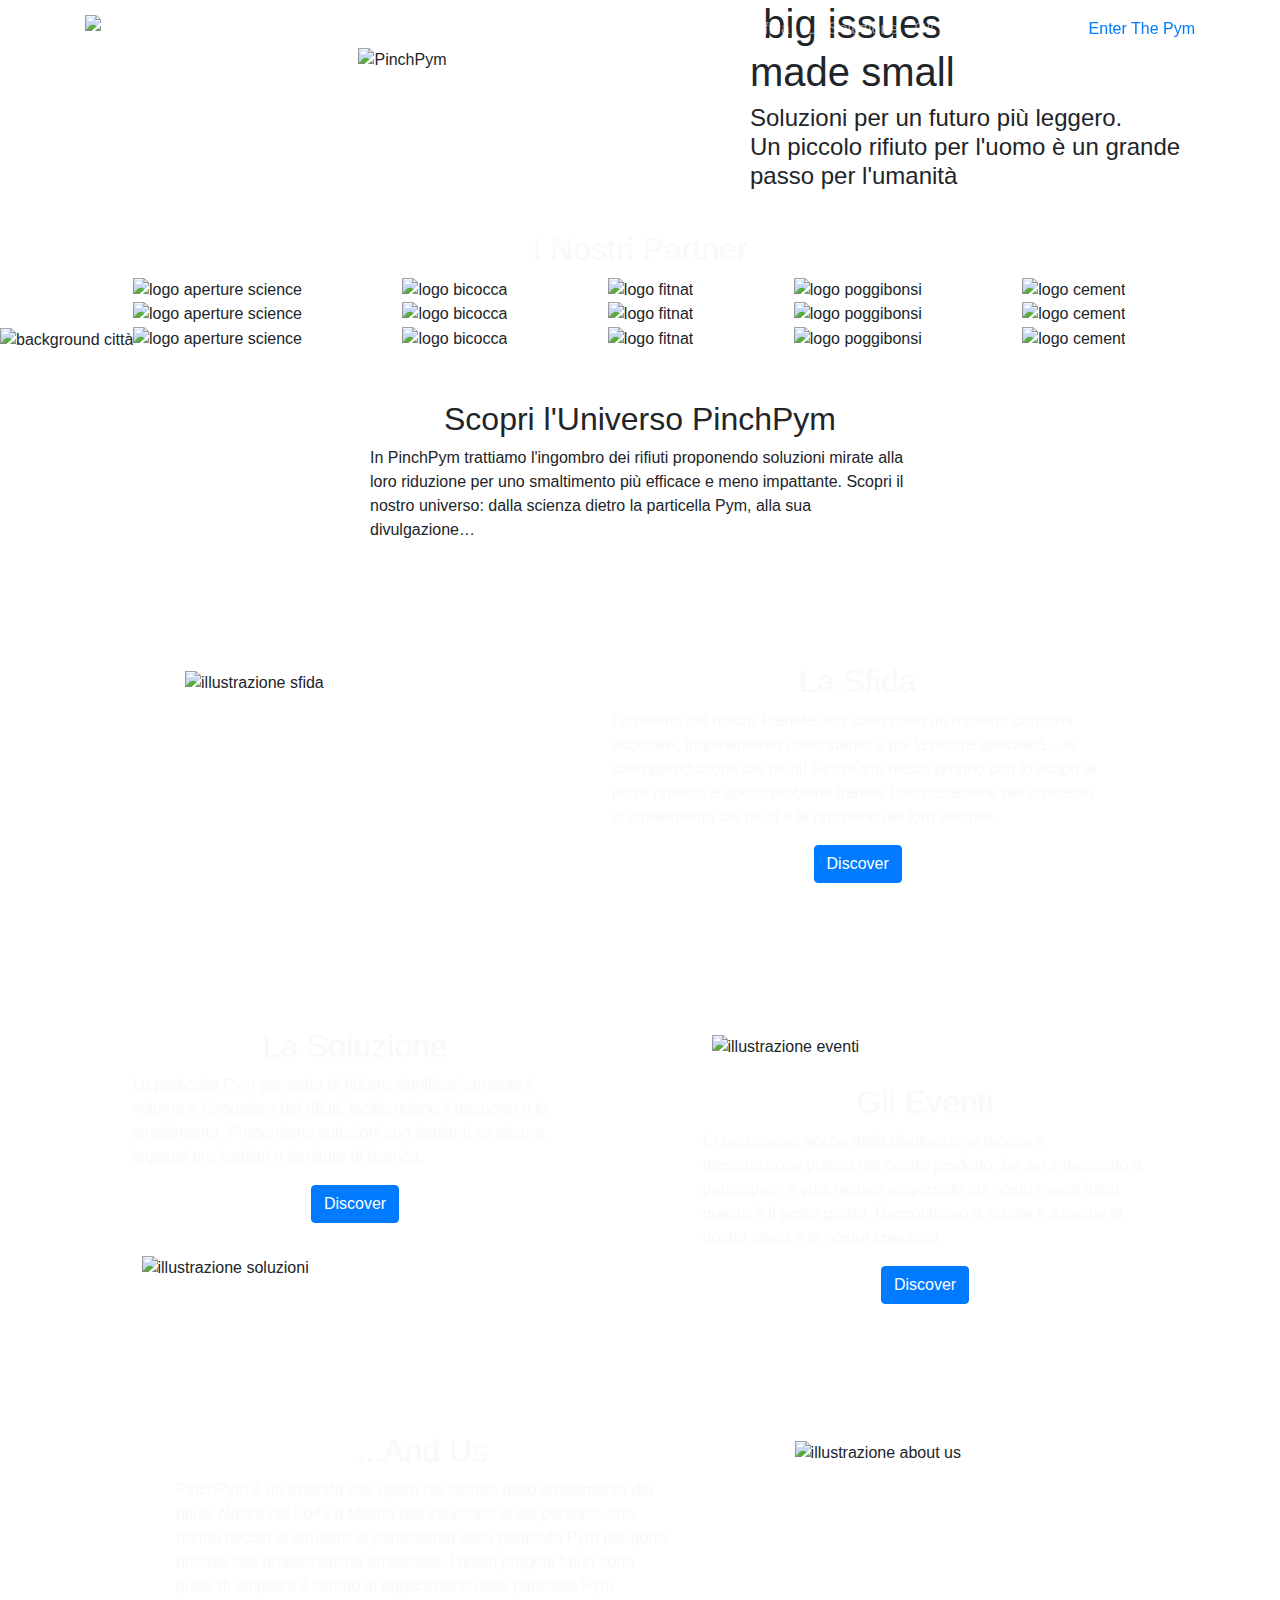
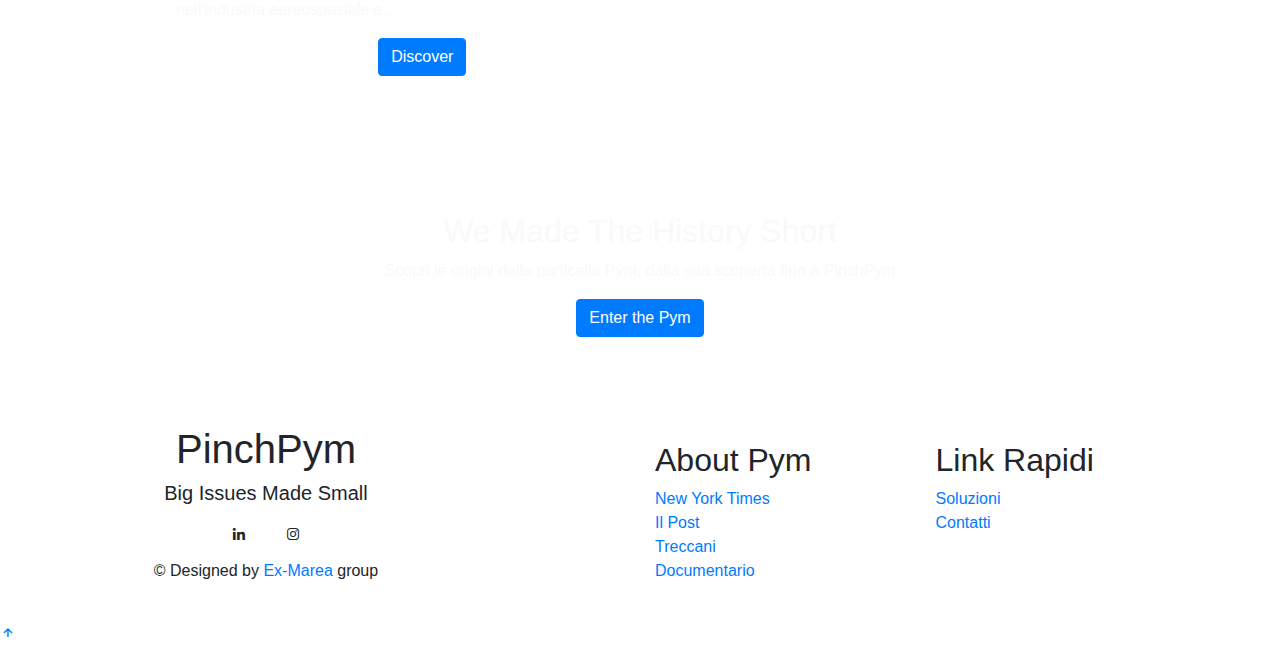
==== index.html @ e845d422 "Create index.html" ====
<!doctype html>
<html lang="en">
  <head>
  
    <!-- Required meta tags -->
    <meta charset="utf-8">
    <meta name="viewport" content="width=device-width, initial-scale=1, shrink-to-fit=no">

    <!-- Title, snippet e Kw-->
    <title>PinchPym - Home</title>
    <meta content="Big Issues Made Small: smaltiamo i tuoi rifiuti con soluzioni pratiche ed efficaci. Verso l'impatto 0" name="description">
    <meta content="riciclo, sostenibilità, soluzioni ambientali, sfide e problematiche, agenda 2030, pinchpym, smaltimento rifiuti" name="keywords">

    <!-- Tab Icon -->
    <link href="img/dettagli_planet_icon.svg" rel="Pinchpym icon">
    
    <!-- Bootstrap CSS -->
    <link rel="stylesheet" href="https://cdn.jsdelivr.net/npm/bootstrap@4.3.1/dist/css/bootstrap.min.css" integrity="sha384-ggOyR0iXCbMQv3Xipma34MD+dH/1fQ784/j6cY/iJTQUOhcWr7x9JvoRxT2MZw1T" crossorigin="anonymous">
    
    <!-- Our CSS -->
    <link href="css/main.css" rel="stylesheet">

    <!-- Fonts -->
    <link rel="preconnect" href="https://fonts.googleapis.com">
    <link rel="preconnect" href="https://fonts.gstatic.com" crossorigin>
    <!-- Big Shoulder Display -->
    <link href="https://fonts.googleapis.com/css2?family=Big+Shoulders+Display:wght@500;600;700&display=swap" rel="stylesheet">
    <!-- Monda -->
    <link href="https://fonts.googleapis.com/css2?family=Monda:wght@400;700&display=swap" rel="stylesheet">

    <!-- Boxicons -->
    <link href='https://unpkg.com/boxicons@2.1.2/css/boxicons.min.css' rel='stylesheet'>

  </head>
        
  <body>

    <!--====== NavBar ======-->
    <header class="fixed-top pb-2">
      <div class="container">
          <nav class="navbar navbar-expand-lg navbar-dark px-0">
              <a class="navbar-brand" href="index.html">
                <img src="img/pinchpym_logo_navbar.svg" alt="logo Pinchpym">
              </a>

              <!-- Mobile Toggle -->
              <button class="navbar-toggler" type="button" data-toggle="collapse" data-target="#navbarNavDropdown" aria-controls="navbarNavDropdown" aria-expanded="false" aria-label="Toggle navigation">
                <span class="navbar-toggler-icon mobile-toggle"></span>
              </button>

              <!-- Links -->
              <div class="collapse navbar-collapse" id="navbarNavDropdown">
                <ul class="navbar-nav ml-auto pl-1" style="align-items: baseline;">
                  <li class="nav-item">
                    <a class="nav-link" href="01_La_Sfida.html">La Sfida</a>
                  </li>
                  <li class="nav-item">
                    <a class="nav-link" href="02_La_Soluzione.html">La Soluzione</a>
                  </li>
                  <li class="nav-item">
                    <a class="nav-link" href="03_Gli_Eventi.html">Gli Eventi</a>
                  </li>
                  <li class="nav-item">
                      <a class="nav-link" href="04_And_Us.html">...And Us</a>
                  </li>
                  <li class="nav-item ml-0 ml-lg-3 my-3 my-lg-0">
                      <a class="btn-enter-the-pym" href="05_Enter_the_Pym.html">Enter The Pym</a>
                  </li>
                </ul>
              </div>
          </nav>
      </div>
    </header>
      
    <!--====== Hero Section ======-->
    <section id="hero" class="hero d-flex align-items-center section-bg">
      <div class="container">
        <div class="row justify-content-between">
          <div class="col-lg-7 text-center text-lg-start logo-bg">
            <img src="img/Home/pinchpym_logo_hero.svg" class="img-fluid my-5" alt="PinchPym">
          </div>
          <div class="col-lg-5 d-flex flex-column justify-content-center align-items-start align-items-md-center align-items-lg-start text-left text-md-center text-lg-start">
            <h1 class="d-none d-lg-block">big issues<br>made small</h1>
            <h4 class="d-none d-lg-block text-left ml-n5 ml-lg-0">Soluzioni per un futuro più leggero.<br>Un piccolo rifiuto per l'uomo è un grande passo per l'umanità</h4>
            
            <h1 class="d-lg-none text-center">big issues made small</h1>
            <h4 class="d-lg-none text-left ml-0">Soluzioni per un futuro più leggero.<br>Un piccolo rifiuto per l'uomo è un grande passo per l'umanità</h4>
          </div>
        </div>
      </div>
    </section>

    <!--====== Partners Section ======-->
    <div class="container-xxl partners my-3">
      <div class="row align-items-center mb-n5">
        <div class="container">
          <h2 class="text-center text-light text-capitalize pt-3">I Nostri Partner</h2>
          <div class="d-none d-lg-block slider mb-4">
            <div class="logos">
              <img class="partner-space px-lg-5" src="img/Partners/logo_aperture_cement_small.png" alt="logo aperture science"
                   srcset="img/Partners/logo_partner_aperture_small.png 250w, img/Partners/logo_partner_aperture_large.png 500w"
                   sizes="(max-width: 767px) 150px, (max-width: 991px) 210px, 230px">
              <img class="partner-space px-lg-5" src="img/Partners/logo_partner_bicocca_small.png" alt="logo bicocca"
                   srcset="img/Partners/logo_partner_bicocca_small.png 250w, img/Partners/logo_partner_bicocca_large.png 500w"
                   sizes="(max-width: 767px) 150px, (max-width: 991px) 210px, 230px">
              <img class="partner-space px-lg-5" src="img/Partners/logo_fitnat_fitnat_small.png" alt="logo fitnat"
                   srcset="img/Partners/logo_partner_fitnat_small.png 250w, img/Partners/logo_partner_fitnat_large.png 500w"
                   sizes="(max-width: 767px) 150px, (max-width: 991px) 210px, 230px">
              <img class="partner-space px-lg-5" src="img/Partners/logo_partner_poggibonsi_small.png" alt="logo poggibonsi"
                   srcset="img/Partners/logo_partner_poggibonsi_small.png 250w, img/Partners/logo_partner_poggibonsi_large.png 500w"
                   sizes="(max-width: 767px) 150px, (max-width: 991px) 210px, 230px">
              <img class="partner-space px-lg-5" src="img/Partners/logo_partner_cement_small.png" alt="logo cement"
                   srcset="img/Partners/logo_partner_cement_small.png 250w, img/Partners/logo_partner_cement_large.png 500w"
                   sizes="(max-width: 767px) 150px, (max-width: 991px) 210px, 230px">
            </div>
            <div class="logos">
              <img class="partner-space px-lg-5" src="img/Partners/logo_aperture_cement_small.png" alt="logo aperture science"
                   srcset="img/Partners/logo_partner_aperture_small.png 250w, img/Partners/logo_partner_aperture_large.png 500w"
                   sizes="(max-width: 767px) 150px, (max-width: 991px) 210px, 230px">
              <img class="partner-space px-lg-5" src="img/Partners/logo_partner_bicocca_small.png" alt="logo bicocca"
                   srcset="img/Partners/logo_partner_bicocca_small.png 250w, img/Partners/logo_partner_bicocca_large.png 500w"
                   sizes="(max-width: 767px) 150px, (max-width: 991px) 210px, 230px">
              <img class="partner-space px-lg-5" src="img/Partners/logo_fitnat_fitnat_small.png" alt="logo fitnat"
                   srcset="img/Partners/logo_partner_fitnat_small.png 250w, img/Partners/logo_partner_fitnat_large.png 500w"
                   sizes="(max-width: 767px) 150px, (max-width: 991px) 210px, 230px">
              <img class="partner-space px-lg-5" src="img/Partners/logo_partner_poggibonsi_small.png" alt="logo poggibonsi"
                   srcset="img/Partners/logo_partner_poggibonsi_small.png 250w, img/Partners/logo_partner_poggibonsi_large.png 500w"
                   sizes="(max-width: 767px) 150px, (max-width: 991px) 210px, 230px">
              <img class="partner-space px-lg-5" src="img/Partners/logo_partner_cement_small.png" alt="logo cement"
                   srcset="img/Partners/logo_partner_cement_small.png 250w, img/Partners/logo_partner_cement_large.png 500w"
                   sizes="(max-width: 767px) 150px, (max-width: 991px) 210px, 230px">
            </div>
            <div class="logos">
              <img class="partner-space px-lg-5" src="img/Partners/logo_aperture_cement_small.png" alt="logo aperture science"
                   srcset="img/Partners/logo_partner_aperture_small.png 250w, img/Partners/logo_partner_aperture_large.png 500w"
                   sizes="(max-width: 767px) 150px, (max-width: 991px) 210px, 230px">
              <img class="partner-space px-lg-5" src="img/Partners/logo_partner_bicocca_small.png" alt="logo bicocca"
                   srcset="img/Partners/logo_partner_bicocca_small.png 250w, img/Partners/logo_partner_bicocca_large.png 500w"
                   sizes="(max-width: 767px) 150px, (max-width: 991px) 210px, 230px">
              <img class="partner-space px-lg-5" src="img/Partners/logo_fitnat_fitnat_small.png" alt="logo fitnat"
                   srcset="img/Partners/logo_partner_fitnat_small.png 250w, img/Partners/logo_partner_fitnat_large.png 500w"
                   sizes="(max-width: 767px) 150px, (max-width: 991px) 210px, 230px">
              <img class="partner-space px-lg-5" src="img/Partners/logo_partner_poggibonsi_small.png" alt="logo poggibonsi"
                   srcset="img/Partners/logo_partner_poggibonsi_small.png 250w, img/Partners/logo_partner_poggibonsi_large.png 500w"
                   sizes="(max-width: 767px) 150px, (max-width: 991px) 210px, 230px">
              <img class="partner-space px-lg-5" src="img/Partners/logo_partner_cement_small.png" alt="logo cement"
                   srcset="img/Partners/logo_partner_cement_small.png 250w, img/Partners/logo_partner_cement_large.png 500w"
                   sizes="(max-width: 767px) 150px, (max-width: 991px) 210px, 230px">
            </div>
          </div>

          <div class="d-lg-none slider-mobile mb-4">
            <div class="logos-mobile">
              <img class="partner-space-mobile px-3 px-sm-4" src="img/Partners/logo_aperture_cement_small.png" alt="logo aperture science"
                   srcset="img/Partners/logo_partner_aperture_small.png 250w, img/Partners/logo_partner_aperture_large.png 500w"
                   sizes="(max-width: 767px) 150px, (max-width: 991px) 210px, 230px">
              <img class="partner-space-mobile px-3 px-sm-4" src="img/Partners/logo_partner_bicocca_small.png" alt="logo bicocca"
                   srcset="img/Partners/logo_partner_bicocca_small.png 250w, img/Partners/logo_partner_bicocca_large.png 500w"
                   sizes="(max-width: 767px) 150px, (max-width: 991px) 210px, 230px">
              <img class="partner-space-mobile px-3 px-sm-4" src="img/Partners/logo_fitnat_fitnat_small.png" alt="logo fitnat"
                   srcset="img/Partners/logo_partner_fitnat_small.png 250w, img/Partners/logo_partner_fitnat_large.png 500w"
                   sizes="(max-width: 767px) 150px, (max-width: 991px) 210px, 230px">
              <img class="partner-space-mobile px-3 px-sm-4" src="img/Partners/logo_partner_poggibonsi_small.png" alt="logo poggibonsi"
                   srcset="img/Partners/logo_partner_poggibonsi_small.png 250w, img/Partners/logo_partner_poggibonsi_large.png 500w"
                   sizes="(max-width: 767px) 150px, (max-width: 991px) 210px, 230px">
              <img class="partner-space-mobile px-3 px-sm-4" src="img/Partners/logo_partner_cement_small.png" alt="logo cement"
                   srcset="img/Partners/logo_partner_cement_small.png 250w, img/Partners/logo_partner_cement_large.png 500w"
                   sizes="(max-width: 767px) 150px, (max-width: 991px) 210px, 230px">
            </div>
            <div class="logos-mobile">
              <img class="partner-space-mobile px-3 px-sm-4" src="img/Partners/logo_aperture_cement_small.png" alt="logo aperture science"
                   srcset="img/Partners/logo_partner_aperture_small.png 250w, img/Partners/logo_partner_aperture_large.png 500w"
                   sizes="(max-width: 767px) 150px, (max-width: 991px) 210px, 230px">
              <img class="partner-space-mobile px-3 px-sm-4" src="img/Partners/logo_partner_bicocca_small.png" alt="logo bicocca"
                   srcset="img/Partners/logo_partner_bicocca_small.png 250w, img/Partners/logo_partner_bicocca_large.png 500w"
                   sizes="(max-width: 767px) 150px, (max-width: 991px) 210px, 230px">
              <img class="partner-space-mobile px-3 px-sm-4" src="img/Partners/logo_fitnat_fitnat_small.png" alt="logo fitnat"
                   srcset="img/Partners/logo_partner_fitnat_small.png 250w, img/Partners/logo_partner_fitnat_large.png 500w"
                   sizes="(max-width: 767px) 150px, (max-width: 991px) 210px, 230px">
              <img class="partner-space-mobile px-3 px-sm-" src="img/Partners/logo_partner_poggibonsi_small.png" alt="logo poggibonsi"
                   srcset="img/Partners/logo_partner_poggibonsi_small.png 250w, img/Partners/logo_partner_poggibonsi_large.png 500w"
                   sizes="(max-width: 767px) 150px, (max-width: 991px) 210px, 230px">
              <img class="partner-space-mobile px-3 px-sm-4" src="img/Partners/logo_partner_cement_small.png" alt="logo cement"
                   srcset="img/Partners/logo_partner_cement_small.png 250w, img/Partners/logo_partner_cement_large.png 500w"
                   sizes="(max-width: 767px) 150px, (max-width: 991px) 210px, 230px">
            </div>
          </div>
        </div>
      </div>
      <div class="container-xxl mt-n5"><img class="img-fluid" src="img/prx-fixed.svg" alt="background città">

      </div>
    </div>

    <!--====== Navigation Card Section ======-->
    <div class="container mt-5">
      <div class="row justify-content-center">
        <div class="text-center col-lg-6">
          <h2 class="text-red">Scopri l'Universo PinchPym</h2>
          <p class="d-inline-block text-left">In PinchPym trattiamo l'ingombro dei rifiuti proponendo
            soluzioni mirate alla loro riduzione per uno smaltimento più efficace e meno
            impattante. Scopri il nostro universo: dalla scienza dietro la particella Pym,
            alla sua divulgazione…</p>
        </div>
      </div>
    </div>

  <!-- Cards Desktop-->  
    <!-- Card La Sfida -->
    <div class="container my-5">
      <div class="row">

        <div class="col-lg-11 container cards-bg">
          <div class="row justify-content-between m-2">
            <div>
              <img src="img/Home/Ellipse.svg" alt="">
            </div>
            <div class="offset-lg-11">
              <img src="img/Home/Ellipse.svg" alt="">
            </div>
          </div>
          <div class="row justify-content-around">
            <div class="col-lg-4 p-4">
              <img class="img-fluid" src="img/Home/home_sfida.svg" alt="illustrazione sfida">
            </div>
            <div class="col-lg-6 my-3">
              <h2 class="text-light text-capitalize text-center">La Sfida</h2>
              <p class="text-light">I problemi del nostro Pianeta non sono certo un mistero:
              consumi eccessivi, inquinamento abbondante e poi la nostra specialità...
              la sovrapproduzione dei rifiuti! PinchPym nasce proprio con lo scopo di porre
              rimedio a questi problemi tramite l'ottimizzazione del processo di smaltimento dei rifiuti
              e la riduzione del loro volume.</p>
              <div class="container">
                <div class="row justify-content-center mb-2 mb-lg-4">
                  <button class="btn btn-primary" onclick="location.href='01_La_Sfida.html'" value="Vai alla pagina Sfida"><span class="buttonText">Discover</span></button>
                </div>
              </div>
            </div>
          </div>
        </div>

        <div class="col-lg-5 container cards-bg my-5">
          <div class="row justify-content-between justify-content-lg-center m-2">
            <div>
              <img src="img/Home/Ellipse.svg" alt="">
            </div>
            <div class="d-lg-none offset-lg-11">
              <img src="img/Home/Ellipse.svg" alt="">
            </div>
          </div>
          <div class="row justify-content-around">
            <div class="col-12 p-4 order-lg-last">
              <img class="img-fluid" src="img/Home/home_soluzione.svg" alt="illustrazione soluzioni">
            </div>
            <div class="col-12 my-3 mb-lg-0">
              <h2 class="text-light text-capitalize text-center">La Soluzione</h2>
              <p class="text-light">La particella Pym permette di ridurre significativamente il volume e 
                l’ingombro dei rifiuti, facilitandone il trasporto e lo smaltimento. Proponiamo soluzioni 
                con impianti su misura, impianti pre-istallati e forniture di ricarica.</p>
              <div class="container">
                <div class="row justify-content-center mb-2">
                  <button class="btn btn-primary" onclick="location.href='02_La_Soluzione.html'" value="Vai alla pagina Soluzioni e Servizi"><span class="buttonText">Discover</span></button>
                </div>
              </div>
            </div>
          </div>
        </div>

        <div class="col-lg-5 container cards-bg my-5">
          <div class="row justify-content-between justify-content-lg-center m-2">
            <div>
              <img src="img/Home/Ellipse.svg" alt="">
            </div>
            <div class="d-lg-none offset-lg-11">
              <img src="img/Home/Ellipse.svg" alt="">
            </div>
          </div>
          <div class="row justify-content-around">
            <div class="col-12 p-4">
              <img class="img-fluid" src="img/Home/home_eventi.svg" alt="illustrazione eventi">
            </div>
            <div class="col-12 my-3 my-lg-0">
              <h2 class="text-light text-capitalize text-center">Gli Eventi</h2>
              <p class="text-light">Ci occupiamo anche della divulgazione teorica e dimostrazione 
                pratica del nostro prodotto. Se sei interessato a partecipare e vuoi restare aggiornato 
                sui nostri eventi futuri questo è il posto giusto. Raccontiamo a scuole e aziende la nostra 
                storia e le nostre creazioni.</p>
              <div class="container">
                <div class="row justify-content-center mb-2 mb-lg-4">
                  <button class="btn btn-primary" onclick="location.href='03_Gli_Eventi.html'" value="Vai alla pagina Eventi"><span class="buttonText">Discover</span></button>
                </div>
              </div>
            </div>
          </div>
        </div>

        <div class="col-lg-11 container cards-bg">
          <div class="row justify-content-between m-2">
            <div>
              <img src="img/Home/Ellipse.svg" alt="">
            </div>
            <div class="offset-lg-11">
              <img src="img/Home/Ellipse.svg" alt="">
            </div>
          </div>
          <div class="row justify-content-around">
            <div class="col-lg-4 p-4 order-lg-last">
              <img class="img-fluid" src="img/Home/home_us.svg" alt="illustrazione about us">
            </div>
            <div class="col-lg-6 my-3">
              <h2 class="text-light text-capitalize text-center">...And Us</h2>
              <p class="text-light">PinchPym è un’azienda che opera nel settore dello smaltimento dei rifiuti. 
                Nasce nel 2049 a Milano dall’intuizione di sei persone, che hanno deciso di sfruttare le particolarità 
                della particella Pym per porre rimedio alle problematiche ambientali. I nostri progetti futuri sono 
                quelli di ampliare il campo di applicazione della particella Pym nell’industria aereospaziale e...</p>
              <div class="container">
                <div class="row justify-content-center mb-2 mb-lg-4">
                  <button class="btn btn-primary" onclick="location.href='04_And_Us.html'" value="Vai alla pagina About Us e Contatti"><span class="buttonText">Discover</span></button>
                </div>
              </div>
            </div>
          </div>
        </div>
      </div>

    </div>

    <!--====== Prefooter Section ======-->
    <div class="bg-red py-5 mb-n5">
      <div class="row justify-content-center">
        <div class="text-center col-12">
          <h2 class="text-light text-capitalize text-center">We Made the History Short</h2>
          <p class="d-inline-block text-left text-light">Scopri le origini della particella Pym,
            dalla sua scoperta fino a PinchPym</p>
        </div>
        <button class="btn btn-primary mb-5" onclick="location.href='05_Enter_the_Pym.html'" value="Vai alla pagina Sfida"><span class="buttonText">Enter the Pym</span></button>
      </div>
    </div>

    <!--====== Footer e BackToTop ======-->
    <footer class="footer text-center text-lg-start footer-home">
      <div class="container p-4 pb-0">
        <section>
          <div class="row justify-content-center mt-3">

            <!-- Section: PinchPym -->
            <div class="d-lg-none col-lg-4 mb-4 mb-md-0">
              <h1 class="text-red">PinchPym</h1>
              <h5>Big Issues Made Small</h5>
            </div>

            <div class="col-lg-4 mb-4 mb-md-0 order-last order-lg-first">
              <h1 class="d-none d-lg-block">PinchPym</h1>
              <h5 class="d-none d-lg-block">Big Issues Made Small</h5>
              <a class="btn m-1" href="https://www.linkedin.com/company/il-podcast-di-alessandro-barbero?trk=public_profile_experience-item_profile-section-card_image-click&originalSubdomain=it" target="_blank" role="button">
                <i class="bx bxl-linkedin"></i>
              </a>
              <a class="btn m-1" href="https://www.instagram.com/p/Cfa2Mg-gul2/" target="_blank" role="button">
                <i class="bx bxl-instagram"></i>
              </a>
              <p>© Designed by <a href="#">Ex-Marea</a> group</p>
            </div>
            
            <!-- Section: About Pym -->
            <div class="col-md-6 col-lg-3 offset-lg-2 mb-4 mb-md-0 mt-3 text-center text-md-left">
              <h2 class="text-capitalize">About Pym</h2>
              <ul class="list-unstyled mb-0">
                <li>
                  <a href="#">New York Times</a>
                </li>
                <li>
                  <a href="#">Il Post</a>
                </li>
                <li>
                  <a href="#">Treccani</a>
                </li>
                <li>
                  <a href="#">Documentario</a>
                </li>
              </ul>
            </div>
              
            <!-- Section: Link Rapidi -->
            <div class="col-md-3 col-lg-3 mb-4 mb-md-0 mt-3 text-center text-md-left">
              <h2 class="text-capitalize">Link Rapidi</h2>
              <ul class="list-unstyled mb-0">
                <li>
                  <a href="02_La_Soluzione.html">Soluzioni</a>
                </li>
                <li>
                  <a href="04_And_Us.html">Contatti</a>
                </li>
              </ul>
            </div>
          </div>
        </section>
      </div>
    </footer>
    <a href="#" class="back-to-top"><i class="bx bx-up-arrow-alt"></i></a>
  
    <!--====== Optional JavaScript ======-->
    <!--====== jQuery first, then Popper.js, then Bootstrap JS ======-->
    <script src="https://code.jquery.com/jquery-3.3.1.slim.min.js" integrity="sha384-q8i/X+965DzO0rT7abK41JStQIAqVgRVzpbzo5smXKp4YfRvH+8abtTE1Pi6jizo" crossorigin="anonymous"></script>
    <script src="https://cdn.jsdelivr.net/npm/popper.js@1.14.7/dist/umd/popper.min.js" integrity="sha384-UO2eT0CpHqdSJQ6hJty5KVphtPhzWj9WO1clHTMGa3JDZwrnQq4sF86dIHNDz0W1" crossorigin="anonymous"></script>
    <script src="https://cdn.jsdelivr.net/npm/bootstrap@4.3.1/dist/js/bootstrap.min.js" integrity="sha384-JjSmVgyd0p3pXB1rRibZUAYoIIy6OrQ6VrjIEaFf/nJGzIxFDsf4x0xIM+B07jRM" crossorigin="anonymous"></script>
  </body>
</html>
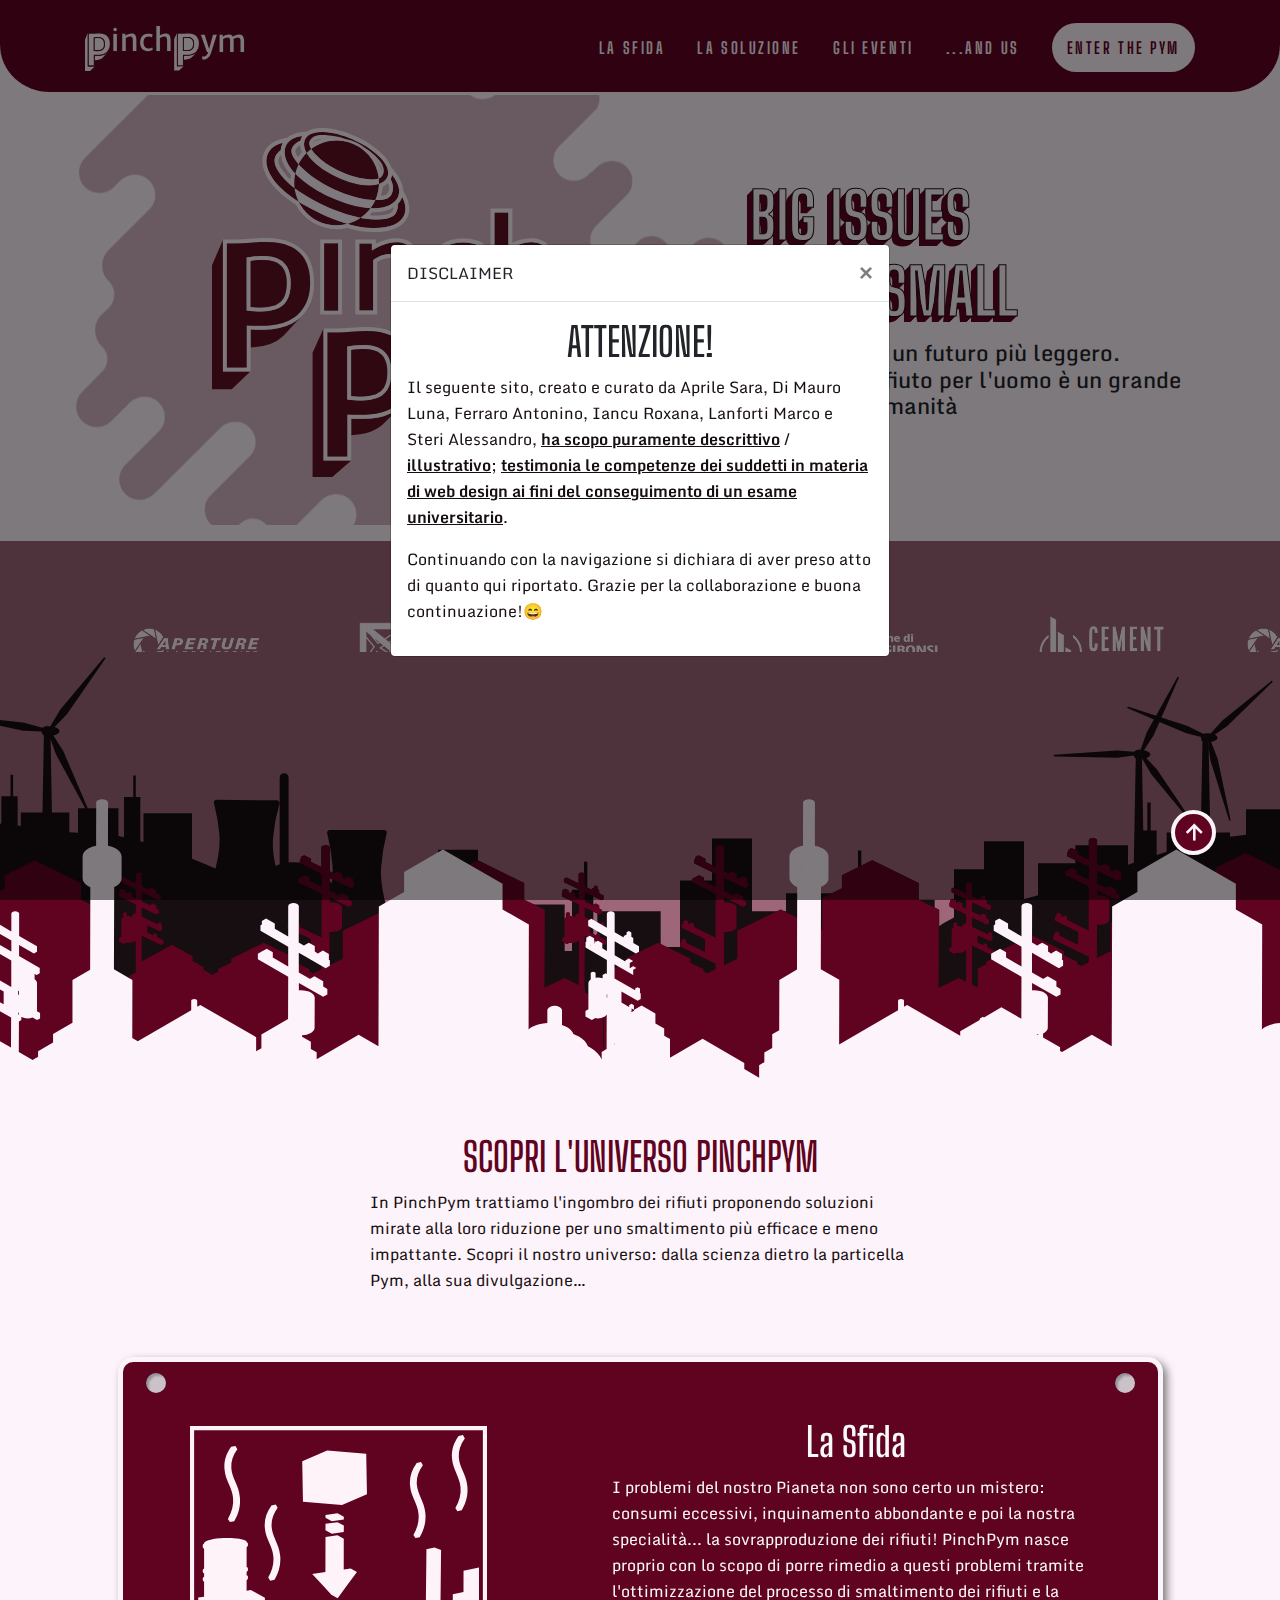
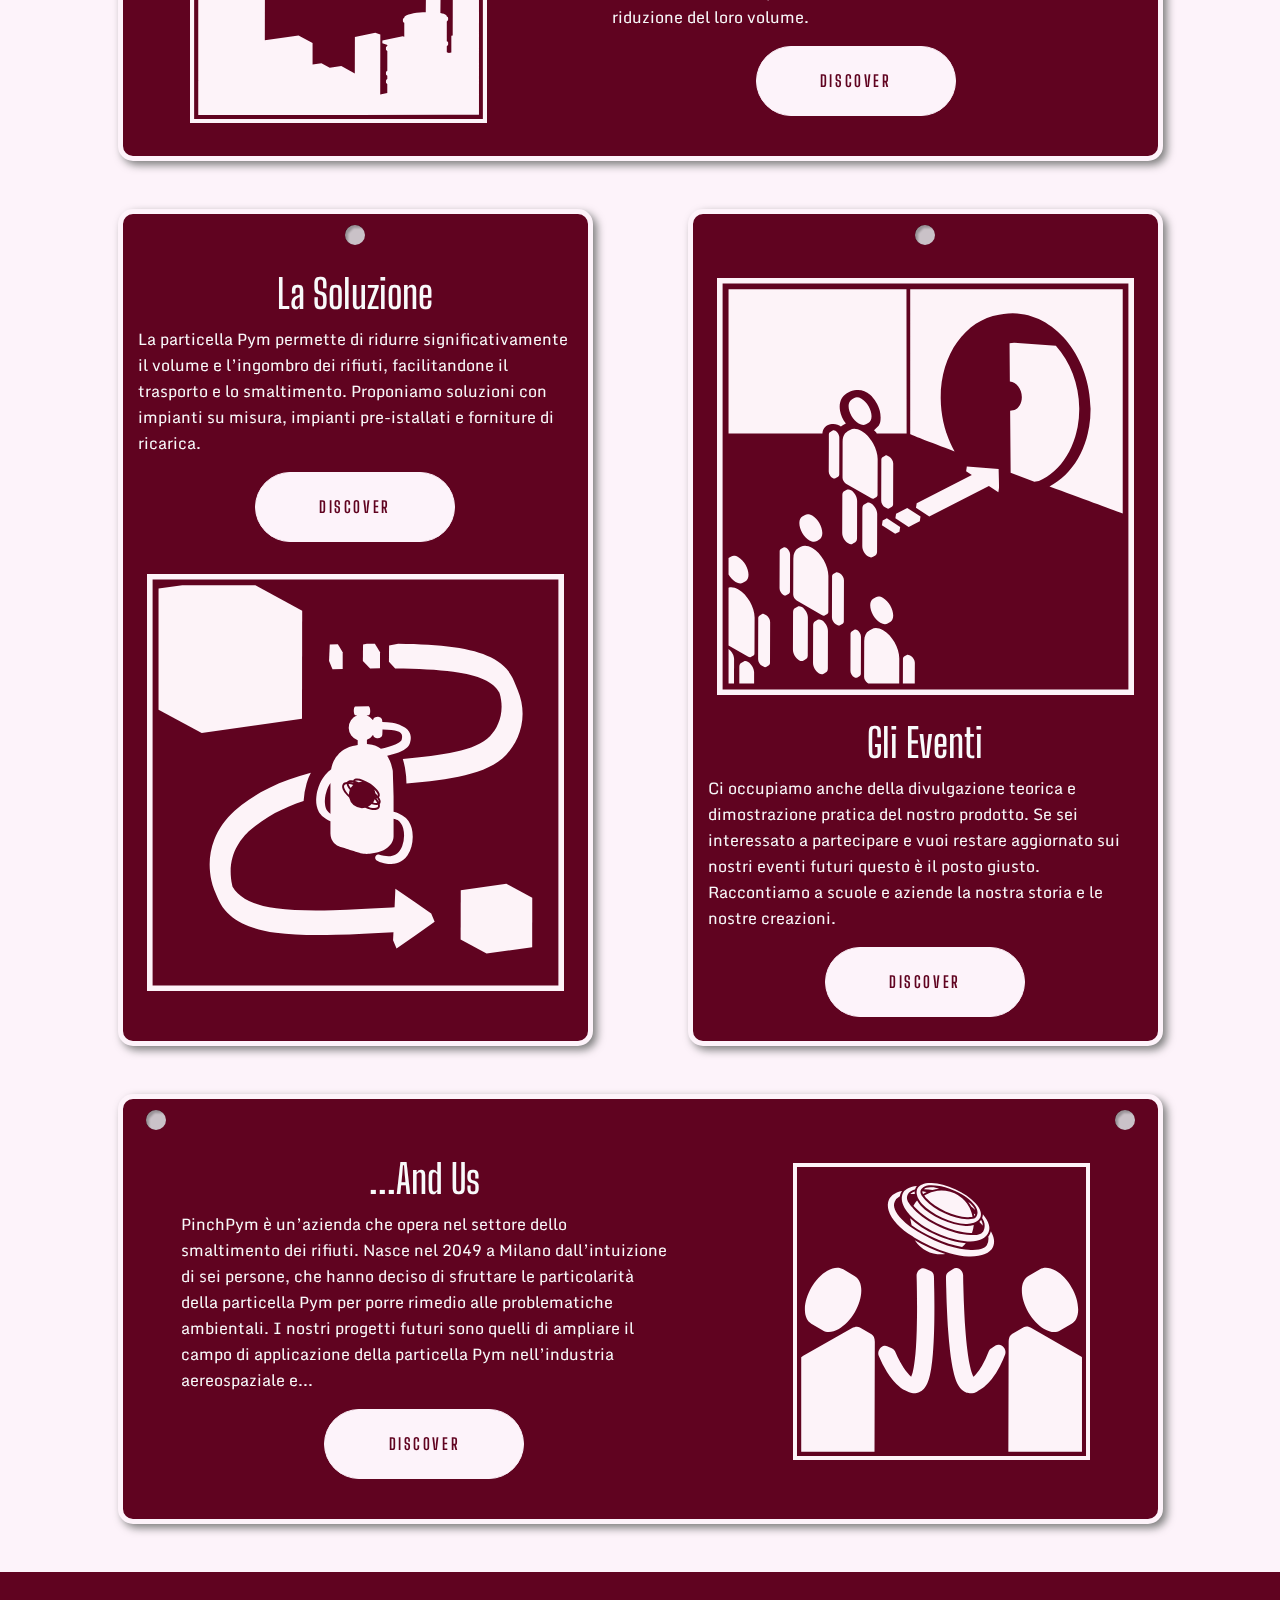
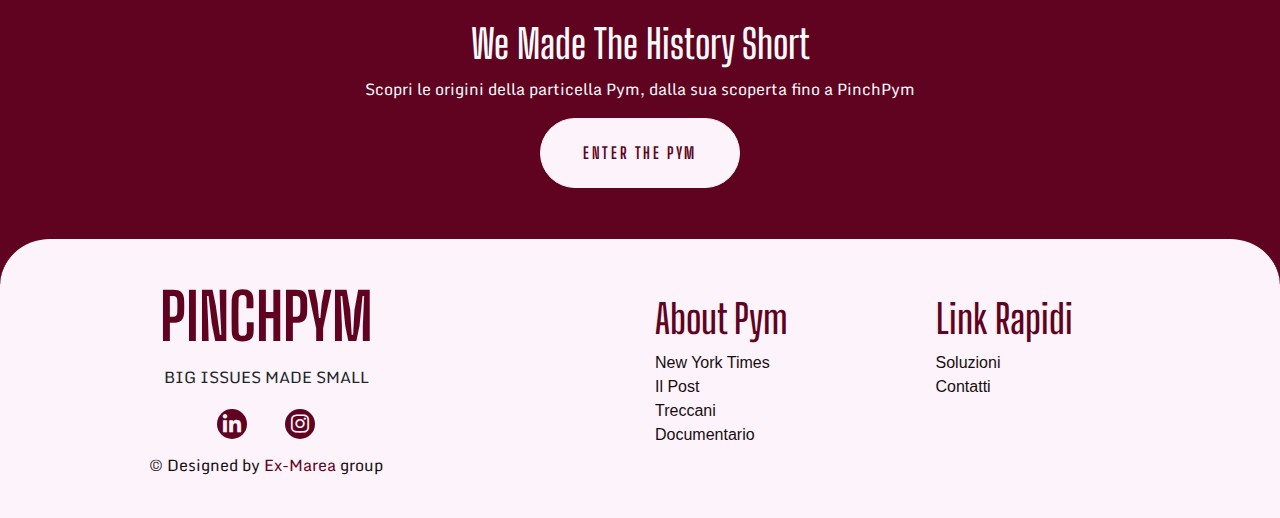
==== commit cef62ed9: "Update index.html" ====
--- a/index.html
+++ b/index.html
@@ -34,6 +34,29 @@
   </head>
         
   <body>
+  
+  <!-- Disclaimer -->
+  <div class="modal fade" id="disclaimer" tabindex="-1" role="dialog" aria-labelledby="disclaimer" aria-hidden="true">
+    <div class="modal-dialog modal-dialog-centered" role="document">
+        <div class="modal-content">
+        <div class="modal-header">
+            <h5 class="modal-title" id="exampleModalLabel">Disclaimer</h5>
+            <button type="button" class="close" data-dismiss="modal" aria-label="Close">
+            <span aria-hidden="true">&times;</span>
+            </button>
+        </div>
+        <div class="modal-body">
+          <h2 style="text-align: center;">ATTENZIONE!</h2>
+          <p>Il seguente sito, creato e curato da Aprile Sara, Di Mauro Luna, Ferraro Antonino, Iancu Roxana,
+            Lanforti Marco e Steri Alessandro, <b><u>ha scopo puramente descrittivo</u></b> / <b><u>illustrativo</u></b>;
+            <b><u>testimonia le competenze dei suddetti in materia di web design ai fini del conseguimento
+            di un esame universitario</u></b>.</p>
+          <p>Continuando con la navigazione si dichiara di aver preso atto di quanto qui riportato.
+            Grazie per la collaborazione e buona continuazione!😄</p>
+        </div>
+      </div>
+    </div>
+  </div>
 
     <!--====== NavBar ======-->
     <header class="fixed-top pb-2">
@@ -403,5 +426,10 @@
     <script src="https://code.jquery.com/jquery-3.3.1.slim.min.js" integrity="sha384-q8i/X+965DzO0rT7abK41JStQIAqVgRVzpbzo5smXKp4YfRvH+8abtTE1Pi6jizo" crossorigin="anonymous"></script>
     <script src="https://cdn.jsdelivr.net/npm/popper.js@1.14.7/dist/umd/popper.min.js" integrity="sha384-UO2eT0CpHqdSJQ6hJty5KVphtPhzWj9WO1clHTMGa3JDZwrnQq4sF86dIHNDz0W1" crossorigin="anonymous"></script>
     <script src="https://cdn.jsdelivr.net/npm/bootstrap@4.3.1/dist/js/bootstrap.min.js" integrity="sha384-JjSmVgyd0p3pXB1rRibZUAYoIIy6OrQ6VrjIEaFf/nJGzIxFDsf4x0xIM+B07jRM" crossorigin="anonymous"></script>
+    <script>
+      $(document).ready(function(){
+            $('#disclaimer').modal('show');
+        }); 
+    </script>
   </body>
 </html>
--- a/css/main.css
+++ b/css/main.css
@@ -0,0 +1,958 @@
+/*==================
+BASE
+====================*/
+
+/* Fonts */
+:root{
+    --font-primary: "Big Shouldes Display";
+    --font-secondary: "Monda"
+}
+
+/* Colors */
+:root{
+    --primary-default: #600320; /* Soviet Red */
+        --primary-second: #9E6679;
+        --primary-third: #D2ADBC;
+        --primary-fourth: #FDF3FA;
+
+    --secondary-default: #6C85A6; /* Plastic */
+        --secondary-second: #8797AB;
+        --secondary-third: #B2BAC3;
+        --secondary-fourth: #DADEE4;
+    
+    --tertiary-default: #F6C767; /* Paper */
+        --tertiary-second: #F9D68E;
+        --tertiary-third: #FFEAC0;
+        --tertiary-fourth: #F9F4EB;
+    
+    --quartary-default: #8CAD87; /* Glass */
+        --quartary-second: #A9BAA7;
+        --quartary-third: #C9D2C8;
+        --quartary-fourth: #ECF3EB;
+    
+    --dark-color: #170E11; /* Dark */
+    
+    --light-color: #FDF3FA; /* Phantom */
+    
+    --text-color: #170E11; /* Text */
+}
+
+/* Scroll behavior and scrollbar */
+:root{
+    scroll-behavior: smooth
+  }
+
+body::-webkit-scrollbar{
+    display: none /* Chrome, Safari and Opera */
+  }
+
+body{
+    background-color: var(--primary-fourth);
+    -ms-overflow-style: none;  /* IE and Edge */
+    scrollbar-width: none  /* Firefox */
+  }
+
+/*==================
+GENERAL
+====================*/
+
+p{
+    font-family: 'Monda';
+    font-style: normal;
+    font-weight: 400;
+    font-size: 16px;
+    line-height: 26px;
+    color: var(--dark-color)
+}
+
+h1{
+    font-family: 'Big Shoulders Display';
+    font-style: normal;
+    font-weight: 700;
+    text-transform: uppercase;
+    font-size: 64px;
+    color: var(--primary-default);
+}
+
+h2{
+    font-family: 'Big Shoulders Display';
+    font-style: normal;
+    font-weight: 600;
+    text-transform: uppercase;
+    font-size: 40px
+}
+
+h3{
+    font-family: 'Big Shoulders Display';
+    font-style: normal;
+    font-weight: 700;
+    text-transform: uppercase;
+    font-size: 16px;
+}
+
+h4 /*Subtitle*/ {
+    font-family: 'Monda';
+    font-style: normal;
+    font-size: 22px;
+    margin-top: -0.5em
+}
+
+h5 /*Pretitle*/ {
+    font-family: 'Monda';
+    font-style: normal;
+    font-weight: 400;
+    font-size: 16px;
+    line-height: 26px;
+    text-transform: uppercase
+}
+
+h6 /*Small Copy*/ {
+    font-family: 'Monda';
+    font-style: normal;
+    font-weight: 400;
+    font-size: 12px;
+    line-height: 20px
+}
+
+a{
+    color: var(--primary-default);
+    transition: 1s;
+    text-decoration: none
+}
+  
+a:hover{
+    color: var(--primary-second);
+    transition: 0.3s;
+    text-decoration: none
+}
+
+/* Hero Section */  
+.hero h1{
+    font-family: 'Big Shoulders Display', cursive;
+    font-style: normal;
+    font-weight: 700;
+    text-transform: uppercase;
+    font-size: 64px;
+    text-align: left;
+    margin-bottom: 20px;
+    color: var(--primary-fourth);
+    -webkit-text-stroke: 1px var(--dark-color);
+    text-shadow: -1px 1px 0px var(--primary-default), -2px 2px 0px var(--primary-default), -3px 3px 0px var(--primary-default), -4px 4px 0px var(--primary-default), -5px 5px 0px var(--primary-default), -6px 6px 0px var(--primary-default)
+}
+
+/* Text Mobile */
+@media (max-width: 767px) {
+    h1{
+        font-family: 'Big Shoulders Display';
+        font-style: normal;
+        font-weight: 700;
+        text-transform: uppercase;
+        font-size: 40px;
+        color: var(--primary-default)
+    }
+
+    h2{
+        font-family: 'Big Shoulders Display';
+        font-style: normal;
+        font-weight: 600;
+        text-transform: uppercase;
+        font-size: 32px
+    }
+    
+    h4 /*Subtitle*/ {
+        font-family: 'Monda';
+        font-style: normal;
+        font-size: 16px;
+        margin-top: -0.5em
+    }
+    
+    /* Hero Section */
+    .hero h1 {
+        font-family: 'Big Shoulders Display', cursive;
+        font-style: normal;
+        font-weight: 700;
+        text-transform: uppercase;
+        font-size: 40px;
+        text-align: left;
+        margin-bottom: 20px;
+        color: var(--primary-fourth);
+        -webkit-text-stroke: 1px var(--dark-color);
+        text-shadow: -1px 1px 0px var(--primary-default), -2px 2px 0px var(--primary-default), -3px 3px 0px var(--primary-default), -4px 4px 0px var(--primary-default), -5px 5px 0px var(--primary-default), -6px 6px 0px var(--primary-default)
+    }   
+}
+
+/* Button */
+.btn-primary{
+    border-radius: 50px;
+    border-width: 1px;
+    width: 200px;
+    height: 70px;
+    background-color: var(--primary-fourth);
+    border-color: var(--primary-fourth);
+    color: var(--primary-default);
+    font-family: 'Big Shoulders Display';
+    letter-spacing: 0.16em;
+    font-weight: 700;
+    font-size: 16px;
+    text-transform: uppercase;
+    transition: 1s
+}
+  
+.btn-primary:hover{
+    border-radius: 15px;
+    background-color: var(--primary-second);
+    border-color: var(--primary-default);
+    color: var(--primary-fourth);
+    transition: 0.3s
+}
+
+.btn-secondary{
+    border-radius: 50px;
+    border-width: 0px;
+    width: 200px;
+    height: 70px;
+    background-color: var(--primary-default);
+    color: var(--primary-fourth);
+    box-shadow: -4px 5px 0px var(--dark-color);
+    font-family: 'Big Shoulders Display';
+    letter-spacing: 0.16em;
+    font-weight: 700;
+    font-size: 16px;
+    text-transform: uppercase;
+    transition: 1s
+}
+  
+.btn-secondary:hover{
+    background-color: var(--primary-second);
+    color: var(--primary-fourth);
+    box-shadow: -1px 2px 0px var(--dark-color);
+    transition: 0.3s;
+    transform: translate(-3px, 3px)
+}
+
+.btn-secondary:not(:disabled):not(.disabled).active, .btn-secondary:not(:disabled):not(.disabled):active, .show>.btn-secondary.dropdown-toggle {
+    color: var(--primary-fourth);
+    background-color: var(--primary-second);
+    border-color: var(--primary-second)
+}
+
+.btn-outline-light{
+    color: var(--primary-second);
+    background-color: var(--primary-default)
+}
+
+.btn:focus{
+    outline: 0;
+    box-shadow: 0 0 0 0
+}
+
+button:focus{
+    outline: 0
+}
+
+.btn-primary:not(:disabled):not(.disabled).active, .btn-primary:not(:disabled):not(.disabled):active, .show>.btn-primary.dropdown-toggle {
+    color: var(--primary-default);
+    background-color: var(--primary-fourth);
+    border-color: var(--primary-fourth);
+}
+
+
+/* Navbar */
+.fixed-top{
+    background: var(--primary-default);
+    border-bottom: 3px solid var(--primary-fourth);
+    border-radius: 0 0 50px 50px
+}
+
+.navbar{
+    padding-top: 20px
+}
+
+.navbar li{
+    background-color: var(--primary-default);
+    transition: 0.5s
+}
+  
+.navbar li:hover{
+    background-color: var(--primary-fourth);
+    border-radius: 50px;
+    transition: 1s
+}
+
+.navbar li:last-child:hover{
+    background-color: var(--primary-default)
+}
+  
+.navbar .current{
+    color: var(--primary-default);
+    background-color: var(--primary-second);
+    border-radius: 50px
+}
+
+.navbar-brand img{
+    width: 8em
+}
+
+.nav-link{
+    font-family: 'Big Shoulders Display', cursive;
+    font-style: normal;
+    font-weight: 700;
+    text-transform: uppercase;
+    font-size: 16px;
+    letter-spacing: 0.16em;
+    color: var(--primary-fourth)!important;
+    padding-left: 1rem!important;
+    padding-right: 1rem!important;
+    transition: 1s
+}
+
+.nav-link:hover{
+    color: var(--primary-default)!important;
+    transition: 0.3s
+}
+
+.mobile-toggle{
+    color: var(--primary-fourth)
+}
+
+.btn-enter-the-pym{
+    font-family: 'Big Shoulders Display', cursive;
+    font-style: normal;
+    font-weight: 700;
+    text-transform: uppercase;
+    font-size: 16px;
+    padding: 15px;
+    background: var(--primary-fourth);
+    border-radius: 50px;
+    text-align: center;
+    line-height: 19px;
+    letter-spacing: 0.16em;
+    transition: 1s
+}
+  
+.btn-enter-the-pym:hover{
+    color: var(--primary-fourth);
+    background: var(--primary-second);
+    border-radius: 15px;
+    transition: 0.3s
+}
+
+/* Contact Form */
+
+.contact .php-email-form{
+    width: 100%
+}
+
+.contact .php-email-form .form-group{
+    margin-bottom: 20px;
+}
+
+.contact .php-email-form input,
+.contact .php-email-form textarea{
+    box-shadow: none;
+    border-color: var(--primary-default)
+}
+
+.contact .php-email-form input:focus,
+.contact .php-email-form textarea:focus{
+    border-color: transparent
+}
+
+.contact i{
+    font-size: 64px;
+    color: var(--primary-fourth);
+    float: left;
+    width: 68px;
+    height: 68px;
+    background: var(--primary-default);
+    display: flex;
+    justify-content: center;
+    align-items: center;
+    border-radius: 50px
+}
+
+.contact h4{
+    color: var(--primary-default)
+}
+
+/* Back To Top */
+
+.back-to-top{
+    position: fixed;
+    width: 45px;
+    height: 45px;
+    right: 5%;
+    bottom: 5%;
+    background: var(--primary-default);
+    color: var(--primary-fourth);
+    border: solid 4px;
+    border-radius: 50px;
+    border-color: var(--primary-fourth);
+    transition: 1s ease-in-out;
+    z-index: 99999
+  }
+  
+  .back-to-top i{
+    font-size: 30px;
+    position: absolute;
+    top: 4px;
+    left: 4px
+  }
+  
+  .back-to-top:hover{
+    color: var(--primary-default);
+    background: var(--primary-second);
+    border-color: var(--primary-default);
+    transition: 0.3s ease-in-out;
+    scale: 1.3
+  }
+
+/* Hero */
+.hero{
+    margin-top: 80px
+}
+
+/* Footer */
+.footer{
+    border-top: 3px solid var(--primary-default);
+    border-radius: 50px 50px 0 0;
+    background-color: var(--primary-fourth)
+}
+
+.footer i{
+    font-size: 24px;
+    color: var(--primary-fourth);
+    background-color: var(--primary-default);
+    border-radius: 50px;
+    padding: 3px;
+    transition: 1.5s
+}
+
+.footer i:hover{
+    background-color: var(--primary-second);
+    border-radius: 5px;
+    transition: 0.3s
+}
+
+.footer h2{
+    color: var(--primary-default)
+}
+
+footer li a{
+    color: var(--text-color);
+    transition: 1s;
+    text-decoration: none
+}
+  
+footer li a:hover{
+    color: var(--primary-second);
+    transition: 0.3s;
+    text-decoration: none
+}
+
+/* utility */
+.bg-red{
+    background-color: var(--primary-default)
+}
+
+.bg-phantom{
+    background-color: var(--primary-fourth)
+}
+
+.bg-pink{
+    background-color: var(--primary-second)
+}
+
+.text-light{
+    color: var(--primary-fourth)
+}
+
+.text-dark{
+    color: var(--text-color)
+}
+
+.text-red{
+    color: var(--primary-default)
+}
+
+/* Parallax City*/
+.parallax{
+    height: 100vh;
+    overflow-x: hidden;
+    overflow-y: auto;
+    -webkit-perspective: 1px;
+    perspective: 1px
+}
+
+.parallax-layer{
+    position: absolute;
+    top: 0;
+    left: 0;
+    right: 0;
+    bottom: 0;
+    padding: 100vh 0 /* padding per forzare lo scroll */
+}
+
+.parallax-back{
+    background-image: url('../img/prx_back.svg');
+    background-repeat: repeat-x;
+    background-position: center 45vh;
+    background-color: var(--primary-second);
+    position: absolute;
+    text-align: center;
+    width: 100%;
+    height: 100%;
+    background-size: 100vh
+}
+
+.parallax-layer-mid{
+    -webkit-transform: translateZ(-1px);
+    transform: translateZ(-1px);
+    background-image: url('../img/prx_mid.svg');
+    background-repeat: repeat-x;
+    background-position: center 65vh;
+    left: -50vw;
+    width: 200vw;
+    background-size: 150vh
+}
+
+.parallax-layer-mid-propagation{
+    -webkit-transform: translateZ(-1px);
+    transform: translateZ(-1px);
+    background-color: var(--primary-default);
+    position:relative;
+    top: 110%;
+    height: 60vh;
+    width: 200vw;
+    left: -50vw
+
+}
+
+.parallax-layer-front{
+    -webkit-transform: translateZ(0);
+    transform: translateZ(0);
+    background-image: url('../img/prx_front.svg');
+    background-repeat: repeat-x;
+    background-position: center 60vh;
+    background-size: 100vh
+}
+
+/*==================
+HOME PAGE
+====================*/
+
+.logo-bg{
+    background-image: url('../img/Home/pinchpym_logo_hero_BG.svg');
+    background-size: cover;
+    background-repeat: no-repeat;
+    background-position: center
+}
+
+.logo-bg img{
+    width: 60%
+}
+
+.partners{
+    background-color: var(--primary-second);
+    overflow: hidden
+}
+
+.partners-txt{
+    color: var(--primary-fourth);
+    padding-top: 25px
+}
+
+.logos{
+    width: 100%;
+    display: inline-block
+}
+
+.slider{
+    animation: slidein 30s linear infinite;
+    white-space: nowrap
+}
+
+@keyframes slidein{
+    from {
+        transform: translate(-50%, 0)
+    }
+    to {
+        transform: translate(-150%, 0)
+    }
+}
+ 
+.partner-space{
+    width: calc(100% / 5);
+    animation: fade-in 0.5s 
+}
+
+@keyframes fade-in{
+    0% {
+        opacity: 0
+    }
+    100% {
+        opacity: 1
+    }
+}
+
+.logos-mobile{
+    width: 150%;
+    display: inline-block
+}
+
+.slider-mobile{
+    animation: slidein-mobile 30s linear infinite;
+    white-space: nowrap
+}
+
+.partner-space-mobile{
+    width: calc(100% / 5);
+    animation: fade-in 0.5s 
+}
+
+@keyframes slidein-mobile{
+    from {
+        transform: translate(-50%, 0)
+    }
+    to {
+        transform: translate(-200%, 0)
+    }
+}
+
+.cards-bg{
+    background-color: var(--primary-default);
+    border: 5px solid var(--light-color);
+    border-radius: 15px;
+    filter: drop-shadow(4px 4px 4px #7d7d7d)
+}
+
+/*==================
+SFIDA PAGE
+====================*/
+
+.sfida-bg{
+    background-image: url('../img/Sfida/City_BG.png');
+    background-size: cover;
+    background-repeat: no-repeat;
+    background-position: center;
+    background-attachment: fixed
+}
+
+/*==================
+SOLUZIONE PAGE
+====================*/
+
+#servizi .active{
+    background-color: var(--primary-default)
+}
+
+.nav-tabs .nav-link{
+    border: 0;
+    border-radius: 30px 70px 0 0
+}
+
+.tab-content{
+    background-color: var(--primary-second);
+    margin-top: -51px;
+    border-radius: 0 0 50px 50px
+}
+
+#servizi .active .try{
+    background-color: var(--primary-default);
+    height: 50px;
+    position: relative;
+    top: 10px
+}
+
+.tab-pane{
+    border-radius: 50px;
+    background-color: var(--primary-default)
+}
+
+.tab-bg{
+    background-color: var(--primary-default);
+    border-radius: 15px
+}
+
+/*==================
+EVENTI PAGE
+====================*/
+
+/* Filtri desktop */
+.filtro{
+    width: 132px;
+    height: 59px;
+    border-radius: 50px;
+    border-color: var(--primary-fourth);
+    color: var(--primary-fourth);
+    padding: 12px 40px;
+    font-family: 'Big Shoulders Display';
+    letter-spacing: 0.16em;
+    font-weight: 700;
+    font-size: 16px;
+    text-transform: uppercase;
+    transition: 500ms;
+    display: flex;
+    align-items: center;
+    justify-content: center
+}
+
+.filtro:hover, .dropdown-item:hover{
+    border-radius: 15px;
+    background-color: var(--primary-second);
+    border-color: var(--primary-default);
+    color: var(--primary-fourth);
+    transition: 0.3s
+}
+
+.dropdown-item{
+    color: var(--primary-fourth)
+}
+
+.filtro_active{
+    border-radius: 50px;
+    border-width: 1px;
+    width: 132px;
+    height: 59px;
+    background-color: var(--primary-fourth);
+    border-color: var(--primary-fourth);
+    color: var(--primary-default)
+}
+
+@media (max-width: 767px){
+    .filtro_active {
+        border-radius: 15px;
+        border-width: 1px;
+        width: 132px;
+        height: 34px;
+        background-color: var(--primary-fourth);
+        border-color: var(--primary-fourth);
+        color: var(--primary-default);
+        text-align: center
+        }
+}
+
+.rect{
+    width: 650px;
+    height: 100px;
+    background-color: var(--primary-default);
+    border-radius: 60px;
+    display: flex;
+    flex-direction: column;
+    justify-content: center;
+    margin: 25px
+}
+
+/* Filtri mobile */
+#dropdownMenuButton{
+    width: 210px;
+    border-radius: 50px;
+    margin: 25px;
+    background-color: var(--primary-default);
+    border-color: var(--primary-fourth);
+    color: var(--primary-fourth)
+}
+
+.dropdown-menu.show{
+    display: flex;
+    flex-direction: column;
+    align-items: center;
+    width: 210px;
+    inset: 0 auto auto 0 !important;
+    background-color: var(--primary-default);
+    border-color: var(--primary-default);
+    border-width: 2px;
+    color: var(--primary-fourth);
+    font-family: 'Big Shoulders Display';
+    letter-spacing: 0.16em;
+    font-weight: 700;
+    font-size: 16px;
+    text-transform: uppercase;
+    border-radius: 30px
+}
+
+.dropdown-toggle::after{
+    border: solid var(--primary-fourth);
+    border-width: 0 2px 2px 0;
+    display: inline-block;
+    padding: 5px;
+    margin-left: 10px;
+    transform: rotate(45deg);
+    -webkit-transform: rotate(45deg)
+}
+
+/* Card */
+.card-eventi{
+    border-width: medium;
+    border-radius: 30px;
+    border-color: var(--primary-default);
+    background-color: var(--primary-default);
+    color: var(--primary-fourth)
+}
+
+.card-eventi-body{
+    background: var(--primary-default);
+    border-top: 3px solid var(--primary-fourth);
+    border-radius: 30px;
+    margin-top: -25px
+}
+
+.card-eventi-img-top{
+    border-radius: 30px 30px 0 0
+}
+
+.btn-card{
+    display: flex;
+    justify-content: center
+}
+
+.btn-card-text{
+    display: flex;
+    justify-content: center;
+    align-items: center
+}
+
+.pointer{
+    cursor: pointer
+}
+
+/*==================
+DETTAGLI PAGE
+====================*/
+
+.img_evento{
+    object-fit: cover;
+    border-right: 3px solid var(--primary-fourth);
+    border-radius: 0 40px 40px 0;
+    border-left: 3px solid var(--primary-fourth)
+}
+
+@media (max-width: 988px){
+    .img_evento {
+        object-fit: cover;
+        border-bottom: 3px solid var(--primary-fourth);
+        border-radius: 0 0 40px 40px;
+        border-right: 0;
+        border-left: 0;
+    }
+}
+
+.icona_evento_dettaglio{
+    width: 40px;
+    height: 40px;
+    margin-right: 20px
+}
+
+hr {
+    border: solid var(--primary-second);
+    border-radius: 1px
+}
+
+#details i{
+    font-size: 48px
+}
+
+
+/*==================
+US PAGE
+====================*/
+
+.us-btn{
+    background-color: var(--primary-fourth);
+    border-radius: 40px 5px;
+    height: 110px;
+    transition: 1s
+}
+
+.us-btn:hover{
+    background-color: var(--primary-fourth);
+    border-radius: 5px 40px;
+    height: 110px;
+    transition: 0.3s
+}
+
+.img-ani{
+    transform: scale(1);
+    transition: 1s
+}
+
+
+.img-ani:hover{
+    transform: scale(1.1);
+    transition: 0.3s
+}
+
+/*==================
+ENTER PAGE
+====================*/
+
+.timeline-hero{
+    margin-top: -160px
+}
+
+.img-offset-dx{
+    margin: auto auto auto -100px
+}
+
+.img-offset-sx{
+    margin: auto -100px auto auto
+}
+
+.time-arrow{
+    background-color: var(--primary-default);
+    mix-blend-mode: darken;
+    z-index: 2;
+    padding-top: 55px
+}
+
+.time-arrow-mobile{
+    background-color: var(--primary-default);
+    height: calc(700px - 40vw);
+    margin-bottom: -100vh
+}
+
+.time-arrow h1{
+    color: var(--primary-fourth)
+}
+
+.arrow-tail-A{
+    background-color: var(--primary-default);
+    height: 40px
+}
+
+.arrow-tail-B{
+    background-color: var(--primary-default);
+    height: 75px
+}
+
+.arrow-tail-C{
+    background-color: var(--primary-default);
+    height: 100px;
+    mix-blend-mode: darken;
+    z-index: 2
+}
+
+.arrow-head-mob{
+    background-image: url('../img/Enter/arrow-head-mob-bg.svg');
+    background-repeat: no-repeat;
+    background-size: cover
+}
+
+.scroll-bound{
+	height: 4000vh /* controllo velocità % */
+}
+	
+.scrollAni-content{
+    height: 110vh;
+    width: 100%;
+    position: sticky;
+    top:0;
+    display: flex;
+    flex-direction: column;
+    justify-content: center;
+    align-items: center
+}
+
+video{
+    width: 100%
+}